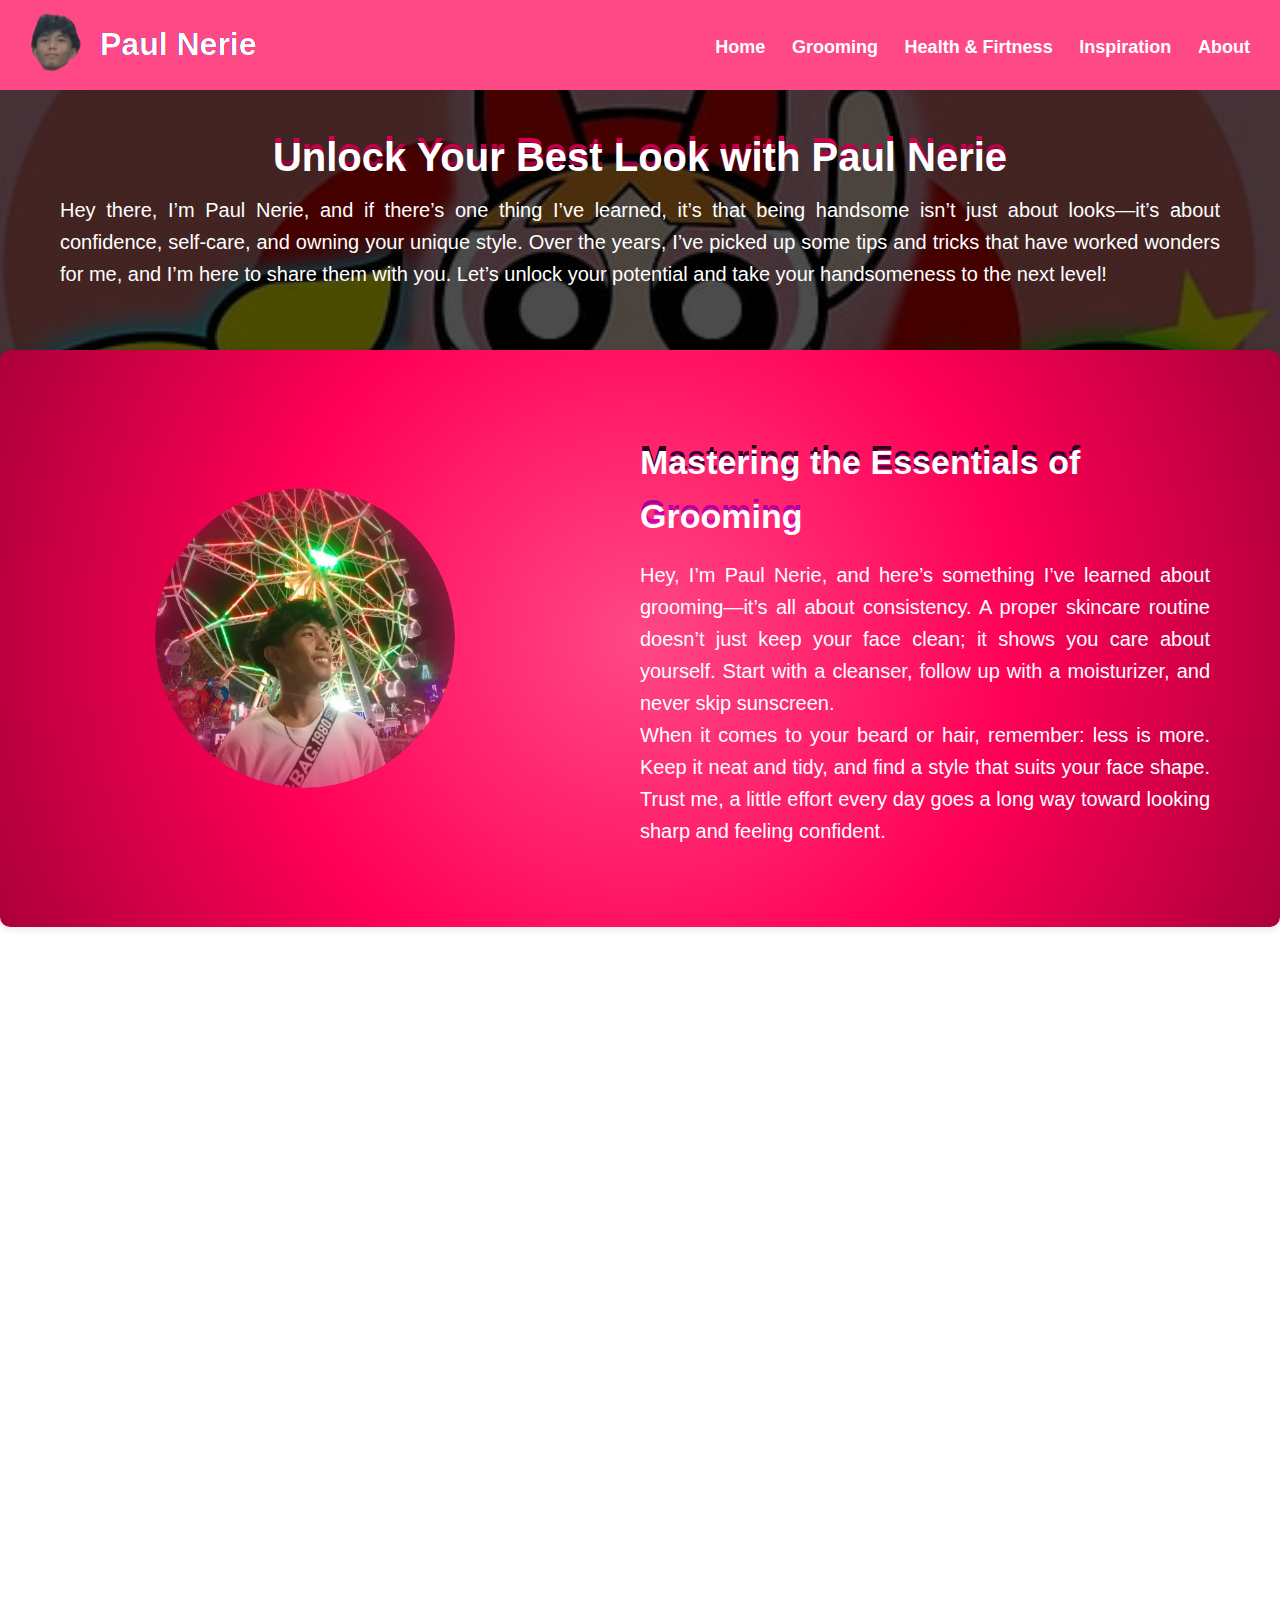
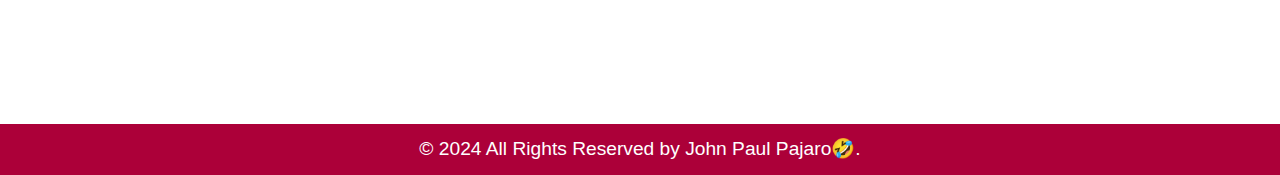
==== index.html @ 1786cd32 "Add files via upload" ====
<!DOCTYPE html>
<html lang="en">
<head>
    <meta charset="UTF-8">
    <meta name="viewport" content="width=device-width, initial-scale=1.0">
    <meta name="description" content="Expert grooming, style, and confidence tips from Paul Nerie. Unlock your best look and become Next-Level Handsome with practical advice.">
    <meta name="keywords" content="Paul Nerie">
    <title>Next-Level of Handsomeness: Paul Nerie’s Tips</title>
    <link rel="stylesheet" href="styles.css">
    <link rel="icon" type="image/webp" href="/Img/logo.webp">
</head>
<body>
    <header>
        <div class="logo-title">
            <a href="/">
                <img src="/Img/logo.webp" alt="Paul Nerie Logo">
                <span class="glitch" data-text="Paul Nerie">Paul Nerie</span>
            </a>
        </div>
        <button class="menu-toggle" aria-label="Open menu">☰</button>
        <nav class="main-nav">
            <button class="close-menu" aria-label="Close menu">✖</button>
            <a href="/">Home</a>
            <a href="/grooming.html">Grooming</a>
            <a href="/health-and-fitness.html">Health & Firtness</a>
            <a href="/inspirational-content.html">Inspiration</a>
            <a href="/about-me.html">About</a>
        </nav>
    </header>

    <main>
        <section class="introduction">
            <h1>Unlock Your Best Look with Paul Nerie</h1>
            <p>Hey there, I’m Paul Nerie, and if there’s one thing I’ve learned, it’s that being handsome isn’t just about looks—it’s about confidence, self-care, and owning your unique style. Over the years, I’ve picked up some tips and tricks that have worked wonders for me, and I’m here to share them with you. Let’s unlock your potential and take your handsomeness to the next level!</p>
        </section>
        <section class="content">
            <div class="image-right">
                <img src="/Img/grooming.webp" alt="Paul Nerie's Grooming">
            </div>
            <div class="content-left">
                <h2>Mastering the Essentials of Grooming</h2>
                <p>Hey, I’m Paul Nerie, and here’s something I’ve learned about grooming—it’s all about consistency. A proper skincare routine doesn’t just keep your face clean; it shows you care about yourself. Start with a cleanser, follow up with a moisturizer, and never skip sunscreen.</p>
                <p>When it comes to your beard or hair, remember: less is more. Keep it neat and tidy, and find a style that suits your face shape. Trust me, a little effort every day goes a long way toward looking sharp and feeling confident.</p>
            </div>
        </section>
        <section class="content">
            <div class="content-right">
                <h2>Elevate Your Look with Timeless Style</h2>
                <p>I used to think style was all about expensive clothes, but I’ve realized it’s about fit and confidence. A well-fitted white shirt and dark jeans can look better than a pricey suit if it feels right for you. Know your body type and find pieces that highlight your best features.</p>
                <p>One of my personal hacks? Keep your wardrobe simple but versatile. With a few solid basics, you can mix and match to suit any occasion, whether it’s casual coffee or a formal dinner. Always remember, your style should reflect you.</p>
            </div>
            <div class="image-left">
                <img src="/Img/style.webp" alt="Paul Nerie's Styling">
            </div>
        </section>
        <section class="content">
            <div class="image-right">
                <img src="/Img/fitness.webp" alt="Paul Nerie's Fitness">
            </div>
            <div class="content-left">
                <h2>Building a Handsome Foundation: Health and Fitness</h2>
                <p>Let me tell you, fitness isn’t just about the gym—it’s about the energy you bring to your day. I started small, with morning walks and basic bodyweight exercises, and it made a huge difference. When you feel good inside, it shows outside.</p>
                <p>Eating clean doesn’t mean giving up everything you love, either. I focus on balance: a lot of greens, lean proteins, and water. Oh, and sleep? That’s your secret weapon. Trust me, nothing beats the glow of a well-rested face.</p>
            </div>
        </section>
        <section class="content">
            <div class="content-right">
                <h2>Unleashing Your Inner Charisma: Confidence and Personality</h2>
                <p>Confidence isn’t something you’re born with—it’s something you build. I used to overthink every interaction, but once I learned to embrace my quirks, I realized that being genuine is way more attractive than being perfect.</p>
                <p>A tip I swear by? Good posture and a smile. It instantly makes you look approachable. And when you speak, make eye contact—it’s a simple trick that shows you’re engaged and present. People notice when you’re comfortable in your own skin.</p>
            </div>
            <div class="image-right">
                <img src="/Img/charisma.webp" alt="Paul Nerie's Charisma">
            </div>
        </section>
        <section class="content">
            <div class="image-left">
                <img src="/Img/inspiration.webp" alt="Paul Nerie's Inspiration">
            </div>
            <div class="content-right">
                <h2>Finding Your Spark: Inspirational Content to Elevate Your Handsomeness</h2>
                <p>Back when I was finding my footing, I looked up to style icons who seemed effortlessly handsome. Then I realized—it’s not about copying them; it’s about finding what works for you and owning it.</p>
                <p>Your journey to becoming ‘next-level handsome’ is personal. Don’t rush it, and don’t compare yourself to others. Small changes, like a fresh haircut or trying a new outfit, can spark big transformations over time. Stay committed to becoming the best version of you.</p>
            </div>
        </section>
    </main>

    <footer>
        <p>© 2024 All Rights Reserved by John Paul Pajaro🤣.</p>
    </footer>

    <script src="script.js"></script>
</body>
</html>
---- styles.css ----
* {
    margin: 0;
    padding: 0;
    box-sizing: border-box;
}

body {
    font-family: Arial, sans-serif;
    line-height: 1.6;
    background: linear-gradient(rgba(0, 0, 0, 0.7), rgba(0, 0, 0, 0.7)), 
                url('/Img/bg.jpg') no-repeat center center;
    background-size: cover;
    background-attachment: fixed;
    color: #333;
    overflow-x: hidden;
}
header {
    background: #ff4986;
    color: #fff;
    padding: 10px 20px;
    display: flex;
    justify-content: space-between;
    align-items: center;
    font-size: 24px;
    font-weight: bold;
}
.logo-title {
    display: flex;
    align-items: center;
}
.logo-title a{
    display: flex;
    align-items: center;
    color: #ffffff;
    text-decoration: none;
}
.logo-title .glitch {
    font-size: 2rem;
    font-weight: bold;
    color: white;
    position: relative;
    text-shadow: 0.5px 0 red, -0.5px 0 blue;
    animation: glitch-animation 2s infinite;
}
.logo-title .glitch::before,
.logo-title .glitch::after {
    content: attr(data-text);
    position: absolute;
    left: 0;
    top: 0;
    width: 100%;
    height: 100%;
    clip: rect(0, 0, 0, 0);
    animation: glitch-animation 2s infinite;
}

.logo-title .glitch::before {
    color: red;
    z-index: -1;
    animation-delay: 0.1s;
    clip: rect(10px, 150px, 60px, 0);
}

.logo-title .glitch::after {
    color: blue;
    z-index: -2;
    animation-delay: 0.2s;
    clip: rect(20px, 130px, 50px, 0);
}

@keyframes glitch-animation {
    0% {
        clip: rect(20px, 9999px, 50px, 0);
        transform: translate(1px, 1px);
    }
    20% {
        clip: rect(10px, 9999px, 40px, 0);
        transform: translate(-2px, -1px);
    }
    40% {
        clip: rect(40px, 9999px, 60px, 0);
        transform: translate(1px, -1px);
    }
    60% {
        clip: rect(30px, 9999px, 70px, 0);
        transform: translate(-1px, 1px);
    }
    80% {
        clip: rect(10px, 9999px, 40px, 0);
        transform: translate(1px, -1px);
    }
    100% {
        clip: rect(20px, 9999px, 50px, 0);
        transform: translate(-1px, 1px);
    }
}

.logo-title img {
    width: 70px;
    height: 70px;
    margin-right: 10px;
    transition: transform 0.3s ease;
}
.logo-title img:hover {
    animation: shake 0.5s infinite ease-in-out;
}

@keyframes shake {
    0% {
        transform: translateX(0);
    }
    25% {
        transform: translateX(-5px);
    }
    50% {
        transform: translateX(5px);
    }
    75% {
        transform: translateX(-5px);
    }
    100% {
        transform: translateX(0);
    }
}

.menu-toggle,
.close-menu {
    font-size: 24px;
    color: #fff;
    background: none;
    border: none;
    cursor: pointer;
    display: none;
}
.main-nav a {
    color: #fff;
    text-decoration: none;
    margin: 0 10px;
    font-weight: bold;
    font-size: 18px;
}
.main-nav a:hover {
    text-decoration: underline;
}

.introduction {
    text-align: center;
    padding: 30px 20px;
    background: transparent;
}
.introduction p{
    max-width: 1200px;
    text-align: justify;
    margin: 0 auto;
    padding: 10px 20px;
    color: white;
}
h1{
    font-size: 40px;
    animation: customAni 2s ease 0s infinite normal none;
    background: #ffffff;
    background: linear-gradient(to bottom, #ff0055 0%, #660033 100%);
    text-shadow: 0 5px 0 #ffffff;
    background-clip: text;
    -webkit-background-clip: text;
    color: transparent;
    -webkit-text-fill-color: transparent;
}
@keyframes customAni {
    0% {
      animation-timing-function: ease-in;
      opacity: 1;
      transform: translateY(-45px);
    }
    24% {
      opacity: 1;
    }
    40% {
      animation-timing-function: ease-in;
      transform: translateY(-24px);
    }
    65% {
      animation-timing-function: ease-in;
      transform: translateY(-12px);
    }
    82% {
      animation-timing-function: ease-in;
      transform: translateY(-6px);
    }
    93% {
      animation-timing-function: ease-in;
      transform: translateY(-4px);
    }
    25%,
    55%,
    75%,
    87% {
      animation-timing-function: ease-out;
      transform: translateY(0px);
    }
    100% {
      animation-timing-function: ease-out;
      opacity: 1;
      transform: translateY(0px);
    }
  }
h2{
    font-size: 34px;
    background: #ffffff;
    background: linear-gradient(to bottom, #000000 0%, #FC00E3 100%);
    text-shadow: 0 5px 0 #ffffff;
    background-clip: text;
    -webkit-background-clip: text;
    color: transparent;
    -webkit-text-fill-color: transparent;
    margin-bottom: 20px;
}
p{
    font-size: 20px;
    text-align: justify;
}
ul {
    list-style-type: disc;
    margin: 10px 0;
    padding-left: 20px;
    color: white;
}
li {
    margin-bottom: 8px;
    line-height: 1.5;
    color: white;
    font-size: 20px;
}
strong {
    font-weight: bold;
    color: white;
}

.content {
    display: flex;
    flex-wrap: wrap;
    justify-content: center;
    padding: 30px 20px;
    margin: 20px auto;
    background: #FC00E3;
    background: radial-gradient(circle farthest-corner at center center, #ff4986 0%, #ff0055 54%, #ac0039 100%);
    border-radius: 10px;
    box-shadow: 0px 2px 8px rgba(0, 0, 0, 0.1);
    opacity: 0;
    transform: translateY(50px);
    transition: opacity 0.6s ease, transform 0.6s ease;
    max-width: 1400px;
}
.content p{
    color: white;
}
.content.visible {
    opacity: 1;
    transform: translateY(0);
}
.content-left, .content-right {
    flex: 1;
    padding: 50px;
    margin: 10 auto;
    max-width: 800px;
}
.image-right, .image-left {
    flex: 1;
    display: flex;
    justify-content: center;
    align-items: center;
}
.image-right img, .image-left img {
    width: 250px;
    height: 250px;
    border-radius: 50%;
    box-shadow: 0px 4px 10px rgba(0, 0, 0, 0.2);
    mask-image: radial-gradient(circle, rgba(0, 0, 0, 1) 40%, rgba(0, 0, 0, 0) 100%);
    -webkit-mask-image: radial-gradient(circle, rgba(0, 0, 0, 1) 40%, rgba(0, 0, 0, 0) 100%);
    object-fit: cover;
}
.image-right img, .image-left img {
    transform: scale(1);
    transition: transform 1s ease;
}
.image-right img.zoomed, .image-left img.zoomed {
    transform: scale(1.2);
}
@keyframes zoomIn {
    from {
        transform: scale(1);
    }
    to {
        transform: scale(1.2);
    }
}
.content-left {
    text-align: left;
}
.content-right {
    text-align: left;
}

footer {
    text-align: center;
    padding: 10px;
    background: #ac0039;
    color: #fff;
    position: relative;
}
footer p{
    text-align: center;
    font-size: 1.2em;
}
@media (max-width: 768px) {
    h1, h2{
        margin-bottom: 10px;
    }
    p, li{
        font-size: 16px;
    }
    .content {
        flex-direction: column;
    }
    .menu-toggle {
        display: block;
    }
    .main-nav {
        display: none;
        flex-direction: column;
        position: fixed;
        top: 0; left: 0;
        width: 100%;
        height: 100%;
        background-color: rgba(0, 0, 0, 0.9); padding: 20px; z-index: 1000;
    }
    .main-nav.active {
        display: flex; margin-top: 10px;
    }
    .close-menu {
        position: absolute;
        top: 1px; /* Adjust spacing from the top */
        right: 52px; /* Adjust spacing from the right */
        font-size: 24px; /* Ensure it's large and visible */
        color: white;
        background: none; /* No background */
        border: none; /* No border */
        cursor: pointer; /* Show pointer on hover */
        z-index: 1100; /* Ensure it's above the nav */
        display: block;
    }
    .main-nav a {
        text-decoration: none; /* Remove underline */
        color: white; /* Ensure text color is visible */
        font-size: 16px; /* Adjust for readability */
        margin: 5px 0; /* Add spacing between links */
        text-align: center; /* Center-align the text */
        padding: 8px 75px;
        width: auto;
        display: inline-block;
    }
}
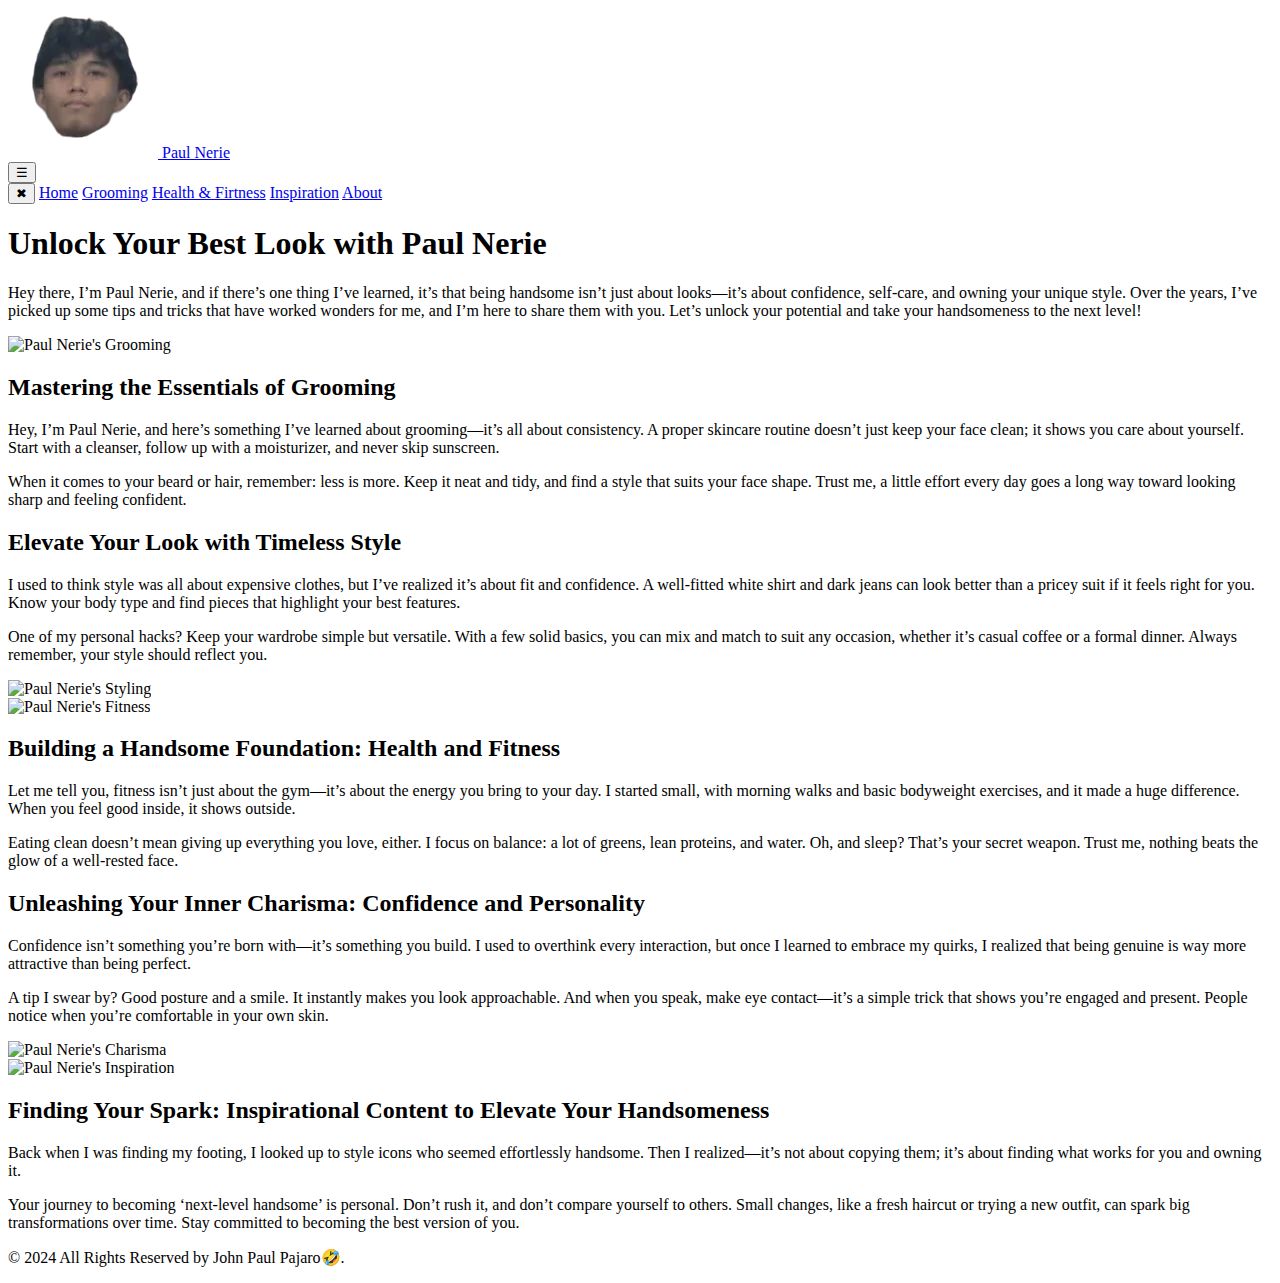
==== commit 8e1115ee: "Update index.html" ====
--- a/index.html
+++ b/index.html
@@ -6,13 +6,14 @@
     <meta name="description" content="Expert grooming, style, and confidence tips from Paul Nerie. Unlock your best look and become Next-Level Handsome with practical advice.">
     <meta name="keywords" content="Paul Nerie">
     <title>Next-Level of Handsomeness: Paul Nerie’s Tips</title>
-    <link rel="stylesheet" href="styles.css">
-    <link rel="icon" type="image/webp" href="/Img/logo.webp">
+    <link rel="stylesheet" href="/guidetohandsomeness/styles.css">
+    <link rel="icon" type="image/webp" href="/guidetohandsomeness/Img/logo.webp">
+    <link rel="canonical" href="https://micolionheart.github.io/guidetohandsomeness/">
 </head>
 <body>
     <header>
         <div class="logo-title">
-            <a href="/">
+            <a href="/guidetohandsomeness/">
                 <img src="/Img/logo.webp" alt="Paul Nerie Logo">
                 <span class="glitch" data-text="Paul Nerie">Paul Nerie</span>
             </a>
@@ -20,11 +21,11 @@
         <button class="menu-toggle" aria-label="Open menu">☰</button>
         <nav class="main-nav">
             <button class="close-menu" aria-label="Close menu">✖</button>
-            <a href="/">Home</a>
-            <a href="/grooming.html">Grooming</a>
-            <a href="/health-and-fitness.html">Health & Firtness</a>
-            <a href="/inspirational-content.html">Inspiration</a>
-            <a href="/about-me.html">About</a>
+            <a href="/guidetohandsomeness/">Home</a>
+            <a href="/guidetohandsomeness/grooming.html">Grooming</a>
+            <a href="/guidetohandsomeness/health-and-fitness.html">Health & Firtness</a>
+            <a href="/guidetohandsomeness/inspirational-content.html">Inspiration</a>
+            <a href="/guidetohandsomeness/about-me.html">About</a>
         </nav>
     </header>
 
@@ -35,7 +36,7 @@
         </section>
         <section class="content">
             <div class="image-right">
-                <img src="/Img/grooming.webp" alt="Paul Nerie's Grooming">
+                <img src="/guidetohandsomeness/Img/grooming.webp" alt="Paul Nerie's Grooming">
             </div>
             <div class="content-left">
                 <h2>Mastering the Essentials of Grooming</h2>
@@ -50,12 +51,12 @@
                 <p>One of my personal hacks? Keep your wardrobe simple but versatile. With a few solid basics, you can mix and match to suit any occasion, whether it’s casual coffee or a formal dinner. Always remember, your style should reflect you.</p>
             </div>
             <div class="image-left">
-                <img src="/Img/style.webp" alt="Paul Nerie's Styling">
+                <img src="/guidetohandsomeness/Img/style.webp" alt="Paul Nerie's Styling">
             </div>
         </section>
         <section class="content">
             <div class="image-right">
-                <img src="/Img/fitness.webp" alt="Paul Nerie's Fitness">
+                <img src="/guidetohandsomeness/Img/fitness.webp" alt="Paul Nerie's Fitness">
             </div>
             <div class="content-left">
                 <h2>Building a Handsome Foundation: Health and Fitness</h2>
@@ -70,12 +71,12 @@
                 <p>A tip I swear by? Good posture and a smile. It instantly makes you look approachable. And when you speak, make eye contact—it’s a simple trick that shows you’re engaged and present. People notice when you’re comfortable in your own skin.</p>
             </div>
             <div class="image-right">
-                <img src="/Img/charisma.webp" alt="Paul Nerie's Charisma">
+                <img src="/guidetohandsomeness/Img/charisma.webp" alt="Paul Nerie's Charisma">
             </div>
         </section>
         <section class="content">
             <div class="image-left">
-                <img src="/Img/inspiration.webp" alt="Paul Nerie's Inspiration">
+                <img src="/guidetohandsomeness/Img/inspiration.webp" alt="Paul Nerie's Inspiration">
             </div>
             <div class="content-right">
                 <h2>Finding Your Spark: Inspirational Content to Elevate Your Handsomeness</h2>
@@ -89,6 +90,6 @@
         <p>© 2024 All Rights Reserved by John Paul Pajaro🤣.</p>
     </footer>
 
-    <script src="script.js"></script>
+    <script src="/guidetohandsomeness/script.js"></script>
 </body>
-</html>+</html>
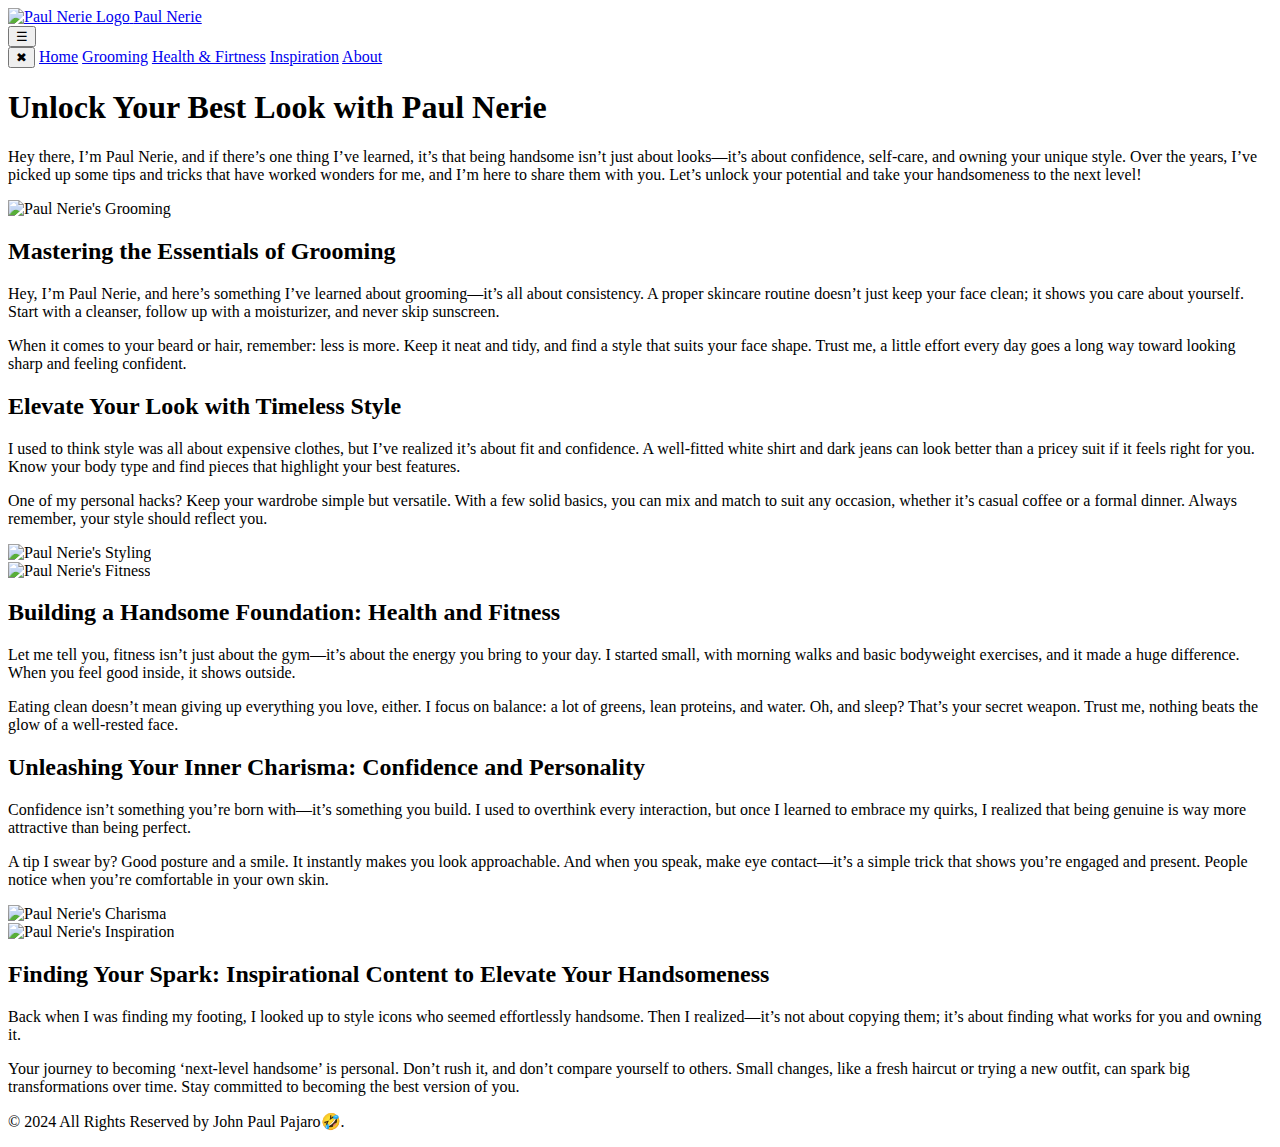
==== commit 72d6d6b8: "Update index.html" ====
--- a/index.html
+++ b/index.html
@@ -14,7 +14,7 @@
     <header>
         <div class="logo-title">
             <a href="/guidetohandsomeness/">
-                <img src="/Img/logo.webp" alt="Paul Nerie Logo">
+                <img src="/guidetohandomeness/Img/logo.webp" alt="Paul Nerie Logo">
                 <span class="glitch" data-text="Paul Nerie">Paul Nerie</span>
             </a>
         </div>
